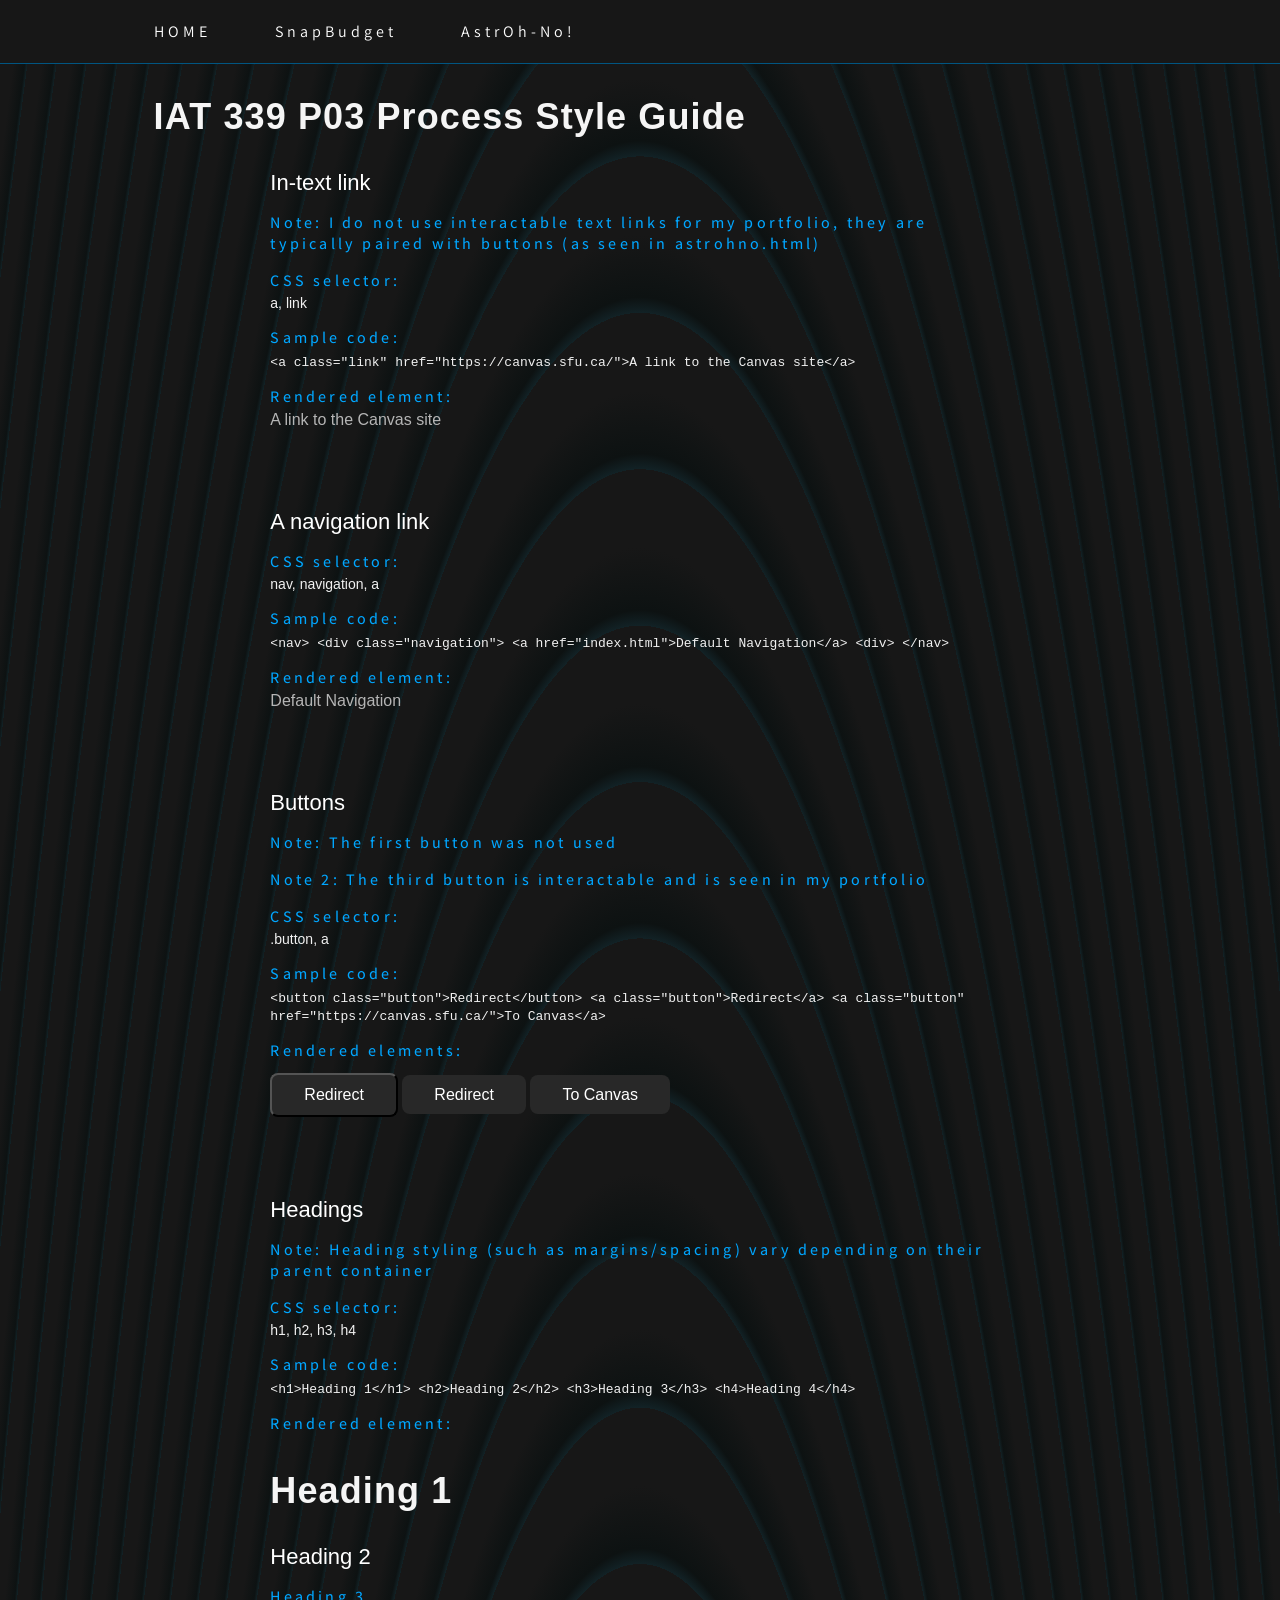
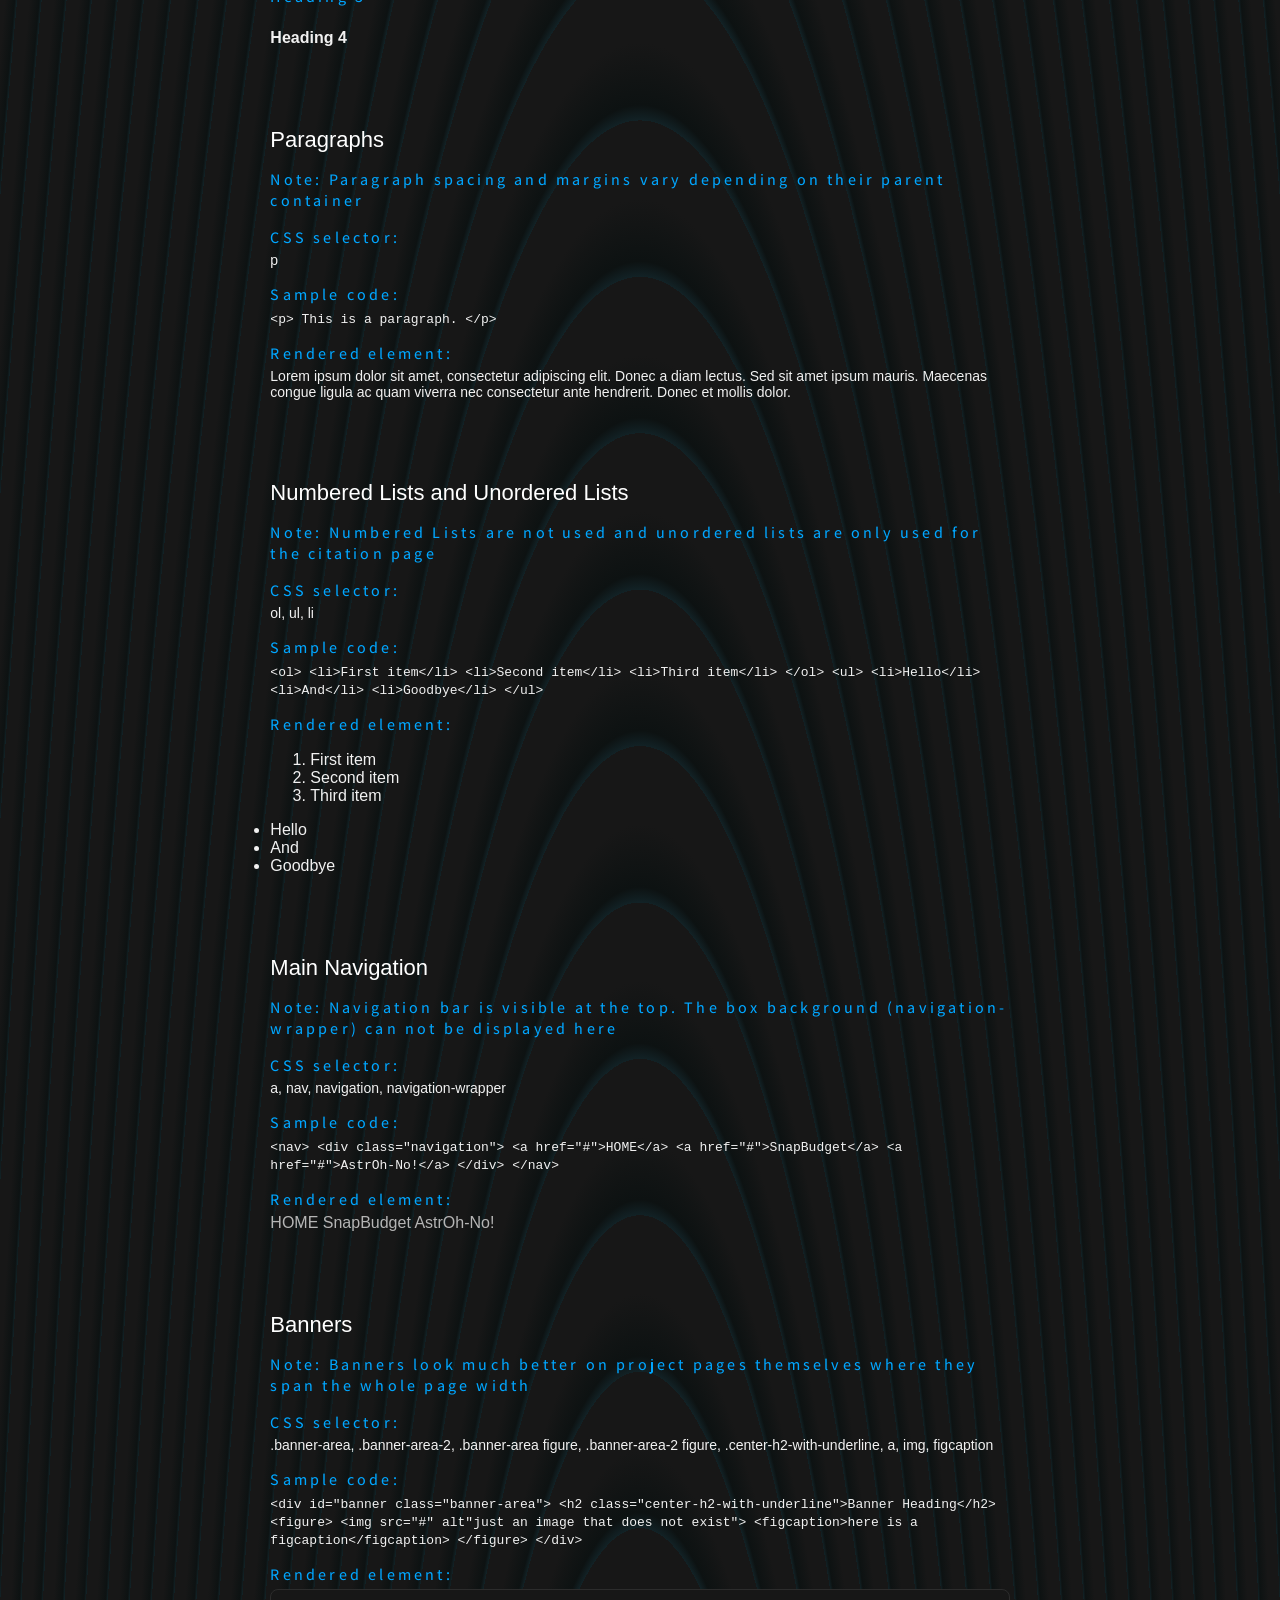
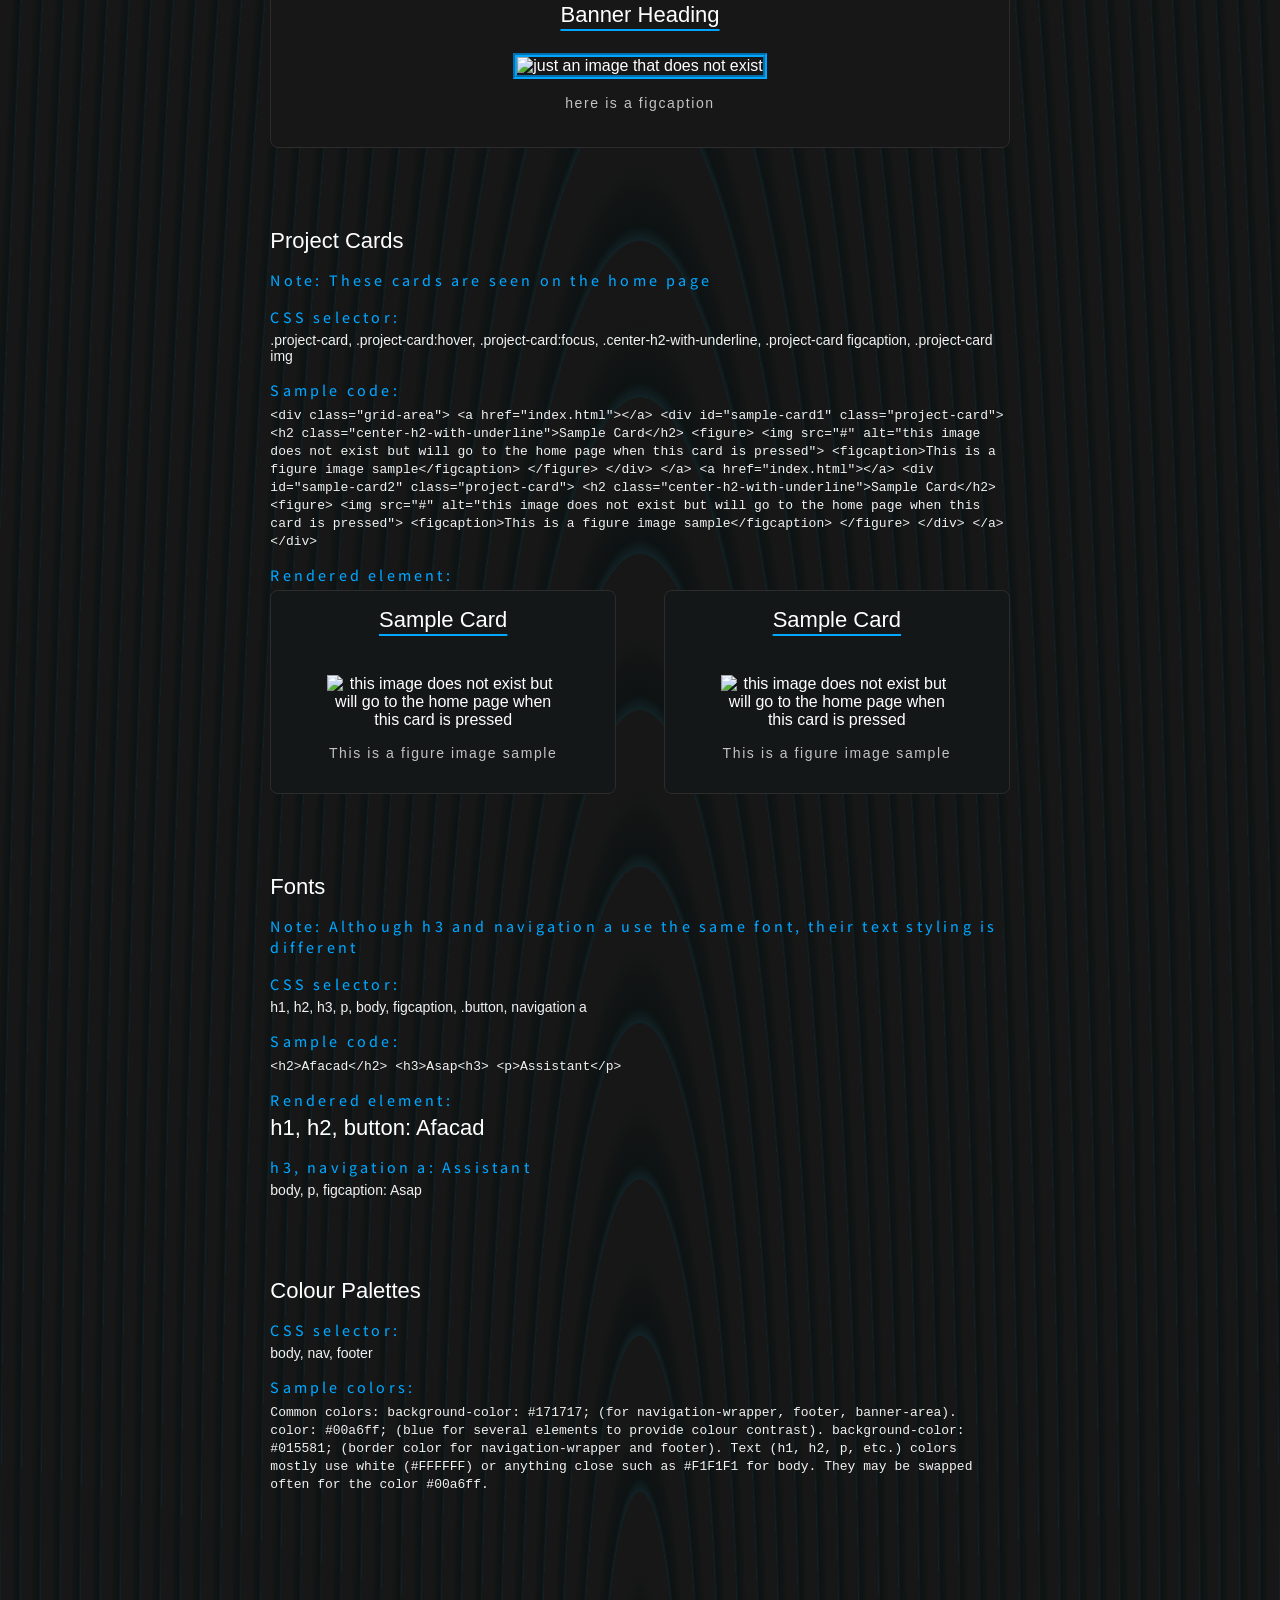
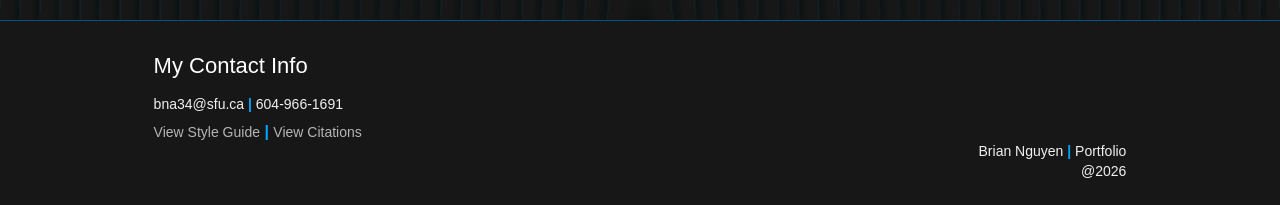
==== style-guide.html @ 50fa1cba "Initial" ====
<!DOCTYPE html>
<html lang="en">

<head>
  <title>IAT 339 P03 Study Guide Elements</title>
  <meta charset="utf-8">
  <link href="css/main.css" rel="stylesheet">
</head>

<body>

  <!-- Header with Navigation Bar -->

  <header>
    <div id="navigation-wrapper">
      <nav id="navigation">
        <a href="index.html">HOME</a>
        <a href="snapbudget.html">SnapBudget</a>
        <a href="astrohno.html">AstrOh-No!</a>
      </nav>
    </div>
  </header>

  <!-- 1. HTML Elements for a Style Guide -->

  <main>

    <!-- INTERACTIVE ELEMENTS SECTION // -->
    <section id="interactive_elements">

      <h1>IAT 339 P03 Process Style Guide</h1>

      <section>
        <h2>In-text link</h2>

        <h3>Note: I do not use interactable text links for my portfolio, they are typically paired with buttons (as seen in astrohno.html)</h3>

        <h3>CSS selector:</h3>
        <p>a, link</p>

        <h3>Sample code:</h3>
        <code>
            &lt;a class="link" href="https://canvas.sfu.ca/"&gt;A link to the Canvas site&lt;/a&gt;
        </code>

        <h3>Rendered element:</h3>
        <a class="link" href="https://canvas.sfu.ca/">A link to the Canvas site</a>
      </section>

      <!-- Default Button styling section -->
      <section>
        <h2>A navigation link</h2>

        <h3>CSS selector:</h3>
        <p>nav, navigation, a</p>

        <h3>Sample code:</h3>
        <code>
            &lt;nav&gt;
              &lt;div class="navigation"&gt;
                &lt;a href="index.html"&gt;Default Navigation&lt;/a&gt;
              &lt;div&gt;
            &lt;/nav&gt;</code>

        <h3>Rendered element:</h3>
        <nav>
          <div class="navigation">
            <a href="index.html">Default Navigation</a>
          </div>
        </nav>
      </section>

      <section>
        <h2>Buttons</h2>

        <h3>Note: The first button was not used</h3>
        <h3>Note 2: The third button is interactable and is seen in my portfolio</h3>

        <h3>CSS selector:</h3>
        <p>.button, a</p>

        <h3>Sample code:</h3>
        <code>
          &lt;button class="button"&gt;Redirect&lt;/button&gt;
          &lt;a class="button"&gt;Redirect&lt;/a&gt;
          &lt;a class="button" href="https://canvas.sfu.ca/"&gt;To Canvas&lt;/a&gt;
        </code>

        <h3>Rendered elements:</h3>
        <button class="button">Redirect</button>
        <a class="button">Redirect</a>
        <a class="button" href="https://canvas.sfu.ca/">To Canvas</a>
      </section>

    </section>
    <!-- // INTERACTIVE ELEMENTS SECTION -->

    <!-- Text styling SECTION // -->
    <section id="text_elements">

      <section>
        <h2>Headings</h2>

        <h3>Note: Heading styling (such as margins/spacing) vary depending on their parent container</h3>

        <h3>CSS selector:</h3>
        <p>h1, h2, h3, h4</p>

        <h3>Sample code:</h3>
        <code>
              &lt;h1&gt;Heading 1&lt;/h1&gt;
              &lt;h2&gt;Heading 2&lt;/h2&gt;
              &lt;h3&gt;Heading 3&lt;/h3&gt;
              &lt;h4&gt;Heading 4&lt;/h4&gt;
            </code>

        <h3>Rendered element:</h3>
        <h1>Heading 1</h1>
        <h2>Heading 2</h2>
        <h3>Heading 3</h3>
        <h4>Heading 4</h4>
      </section>

      <section>
        <h2>Paragraphs</h2>

        <h3>Note: Paragraph spacing and margins vary depending on their parent container</h3>

        <h3>CSS selector:</h3>
        <p>p</p>

        <h3>Sample code:</h3>
        <code>
              &lt;p&gt;
              This is a paragraph.
              &lt;/p&gt;
            </code>

        <h3>Rendered element:</h3>
        <p>Lorem ipsum dolor sit amet, consectetur adipiscing elit. Donec a diam lectus.
          Sed sit amet ipsum mauris. Maecenas congue ligula ac quam viverra nec consectetur
          ante hendrerit. Donec et mollis dolor.</p>
      </section>

      <section>
        <h2>Numbered Lists and Unordered Lists</h2>

        <h3>Note: Numbered Lists are not used and unordered lists are only used for the citation page</h3>

        <h3>CSS selector:</h3>
        <p>ol, ul, li</p>

        <h3>Sample code:</h3>
        <code>
              &lt;ol&gt;
                &lt;li&gt;First item&lt;/li&gt;
                &lt;li&gt;Second item&lt;/li&gt;
                &lt;li&gt;Third item&lt;/li&gt;
              &lt;/ol&gt;

              &lt;ul&gt;
                &lt;li&gt;Hello&lt;/li&gt;
                &lt;li&gt;And&lt;/li&gt;
                &lt;li&gt;Goodbye&lt;/li&gt;
              &lt;/ul&gt;
        </code>

        <h3>Rendered element:</h3>
        <ol>
          <li>First item</li>
          <li>Second item</li>
          <li>Third item</li>
        </ol>

        <ul>
          <li>Hello</li>
          <li>And</li>
          <li>Goodbye</li>
        </ul>
      </section>

    </section>
    <!-- // TEXT ELEMENTS SECTION -->

    <!-- COMBINED ELEMENTS SECTION // -->
    <section id="combined_elements">

      <section>
        <h2>Main Navigation</h2>

        <h3>Note: Navigation bar is visible at the top. The box background (navigation-wrapper) can not be displayed
          here</h3>

        <h3>CSS selector:</h3>
        <p>a, nav, navigation, navigation-wrapper</p>

        <h3>Sample code:</h3>
        <code>
              &lt;nav&gt;
                &lt;div class="navigation"&gt;
                  &lt;a href="#"&gt;HOME&lt;/a&gt;
                  &lt;a href="#"&gt;SnapBudget&lt;/a&gt;
                  &lt;a href="#"&gt;AstrOh-No!&lt;/a&gt;
                &lt;/div&gt;
              &lt;/nav&gt;
            </code>

        <h3>Rendered element:</h3>
        <nav>
          <div class="navigation">
            <a href="index.html">HOME</a>
            <a href="snapbudget.html">SnapBudget</a>
            <a href="astrohno.html">AstrOh-No!</a>
          </div>
        </nav>
      </section>

      <section>
        <h2>Banners</h2>

        <h3>Note: Banners look much better on project pages themselves where they span the whole page width</h3>

        <h3>CSS selector:</h3>
        <p>.banner-area, .banner-area-2, .banner-area figure, .banner-area-2 figure, .center-h2-with-underline, a, img, figcaption</p>

        <h3>Sample code:</h3>
        <code>
              &lt;div id="banner class="banner-area"&gt;
                &lt;h2 class="center-h2-with-underline"&gt;Banner Heading&lt;/h2&gt;
                  &lt;figure&gt;
                    &lt;img src="#" alt"just an image that does not exist"&gt;
                    &lt;figcaption&gt;here is a figcaption&lt;/figcaption&gt;
                  &lt;/figure&gt;
              &lt;/div&gt;
            </code>

        <h3>Rendered element:</h3>
        <div id="banner" class="banner-area">
          <h2 class="center-h2-with-underline">Banner Heading</h2>
          <figure>
            <img src="#" alt="just an image that does not exist">
            <figcaption>here is a figcaption</figcaption>
          </figure>
        </div>
      </section>

      <section>
        <h2>Project Cards</h2>

        <h3>Note: These cards are seen on the home page</h3>

        <h3>CSS selector:</h3>
        <p>.project-card, .project-card:hover, .project-card:focus, .center-h2-with-underline, .project-card figcaption,
          .project-card img</p>

        <h3>Sample code:</h3>
        <code>
          &lt;div class="grid-area"&gt;

            &lt;a href="index.html"&gt;&lt;/a&gt;
                &lt;div id="sample-card1" class="project-card"&gt;
                  &lt;h2 class="center-h2-with-underline"&gt;Sample Card&lt;/h2&gt;
                    &lt;figure&gt;
                      &lt;img src="#" alt="this image does not exist but will go to the home page when this card is pressed"&gt;
                      &lt;figcaption&gt;This is a figure image sample&lt;/figcaption&gt;
                    &lt;/figure&gt;
                &lt;/div&gt;
            &lt;/a&gt;

            &lt;a href="index.html"&gt;&lt;/a&gt;
                &lt;div id="sample-card2" class="project-card"&gt;
                  &lt;h2 class="center-h2-with-underline"&gt;Sample Card&lt;/h2&gt;
                    &lt;figure&gt;
                      &lt;img src="#" alt="this image does not exist but will go to the home page when this card is pressed"&gt;
                      &lt;figcaption&gt;This is a figure image sample&lt;/figcaption&gt;
                    &lt;/figure&gt;
                &lt;/div&gt;
            &lt;/a&gt;

          &lt;/div&gt;
          </code>

        <h3>Rendered element:</h3>
        <div class="grid-area">

          <a href="index.html">
            <div id="sample-card1" class="project-card">
              <h2 class="center-h2-with-underline">Sample Card</h2>
              <figure>
                <img src="#" alt="this image does not exist but will go to the home page when this card is pressed">
                <figcaption>This is a figure image sample</figcaption>
              </figure>
            </div>
          </a>

          <a href="index.html">
            <div id="sample-card2" class="project-card">
              <h2 class="center-h2-with-underline">Sample Card</h2>
              <figure>
                <img src="#" alt="this image does not exist but will go to the home page when this card is pressed">
                <figcaption>This is a figure image sample</figcaption>
              </figure>
            </div>
          </a>

        </div>
      </section>


    </section>
    <!-- // COMBINED ELEMENTS SECTION -->

    <section id="other_elements">

      <section>
        <h2>Fonts</h2>

        <h3>Note: Although h3 and navigation a use the same font, their text styling is different</h3>

        <h3>CSS selector:</h3>
        <p>h1, h2, h3, p, body, figcaption, .button, navigation a</p>

        <h3>Sample code:</h3>
        <code>
            &lt;h2&gt;Afacad&lt;/h2&gt;

            &lt;h3&gt;Asap&lt;h3&gt;

            &lt;p&gt;Assistant&lt;/p&gt;
        </code>

        <h3>Rendered element:</h3>

        <h2>h1, h2, button: Afacad</h2>
        <h3>h3, navigation a: Assistant</h3>
        <p>body, p, figcaption: Asap</p>
      </section>

      <section>
        <h2>Colour Palettes</h2>

        <h3>CSS selector:</h3>
        <p>body, nav, footer</p>

        <h3>Sample colors:</h3>
        <code>
          Common colors:
            background-color: #171717; (for navigation-wrapper, footer, banner-area).
            color: #00a6ff; (blue for several elements to provide colour contrast).
            background-color: #015581; (border color for navigation-wrapper and footer).

          Text (h1, h2, p, etc.) colors mostly use white (#FFFFFF) or anything close such as #F1F1F1 for body.
          They may be swapped often for the color #00a6ff.
        </code>

      </section>
    </section>

  </main>

  <footer>

    <div id="footer-content" class="footer-content">
      <h2> My Contact Info </h2>
      <p> bna34@sfu.ca <em>|</em> 604-966-1691 </p>

      <a href="style-guide.html">
        <p class="link">View Style Guide</p>
      </a>

      <em>|</em>

      <a href="citations.html">
        <p class="link">View Citations</p>
      </a>
    </div>

    <div id="footer-right-side" class="footer-content-right">
      <p>Brian Nguyen <em>|</em> Portfolio</p>
      <p>@2026</p>
    </div>

  </footer>

</body>

</html>
---- css/main.css ----
/* Note: Responsiveness and large adaptations for smaller device sizes start adjusting at tablet sizes 
(max-width: 768px), and page view should still be readable at even smaller sizes */

* {
    box-sizing: border-box;
}

/* Fonts */
@font-face {
    font-family: "Afacad";
    src: url('./Fonts/Afacad-VariableFont_wght.ttf');
}

@font-face {
    font-family: "Asap";
    src: url('./Fonts/Asap-VariableFont_wdth,wght.ttf');
}

@font-face {
    font-family: "Assistant";
    src: url('./fonts/Assistant-VariableFont_wght.ttf');
}

body {
    /* background: #0e0d0d; */
    /* https://developer.mozilla.org/en-US/docs/Web/CSS/Reference/Values/gradient/repeating-radial-gradient */
    background: repeating-radial-gradient(farthest-corner at 50% 100%,
            #122226,
            #0d1212 2px,
            #171717 10px,
            #171717 20px);

    margin: 0;
    padding: 0;
    color: #F1F1F1;
    font-family: 'Asap', sans-serif;
}

section {
    margin-left: 12%;
    margin-right: 12%;
    margin-bottom: 5rem;
}

/* Move content down for space between nav bar */
#project-content {
    margin-top: 6.5rem;
}

footer {
    background-color: #171717;
    border-top: 1px solid #015581;
    margin-top: 8rem;
    padding-top: 2rem;
    padding-bottom: 1.5rem;
}

.footer-content {
    margin-left: 12%;
    margin-right: 12%;
}

.footer-content a {
    display: inline-block;
    margin-top: 0.25rem;
}

/* For the list of items in the project introduction for each project page */
.grid-area {
    display: grid;
    grid-template-columns: 1fr 1fr;
    gap: 3rem;
}

/* Screen responsiveness */
@media (max-width: 768px) {
    body {
        background: repeating-radial-gradient(farthest-corner at 50% 100%,
                #122226,
                #0d1212 1px,
                #171717 1px,
                #171717 5px);
    }

    .footer-content {
        margin-left: 5%;
        margin-right: 5%;
    }

    .grid-area {
        grid-template-columns: 1fr;
        gap: 1.5rem;
    }
}

/* Default Elements */

h1 {
    font-family: 'Afacad', sans-serif;
    position: relative;
    font-size: 36px;
    font-weight: 600;

    letter-spacing: 0.07rem;

    color: #F5F5F5;
    margin-bottom: 2rem;
    width: fit-content;
}

h2 {
    font-family: 'Afacad', sans-serif;
    color: #ffffff;
    font-size: 22px;
    font-weight: 500;
    margin-top: 0;
    margin-bottom: 1rem;
}

/* Custom header */
.center-h2-with-underline {
    position: relative;
    align-items: center;
    text-align: center;
    text-decoration: underline #00a6ff 2px;
    text-underline-offset: 0.45rem;
    padding-bottom: 0.6rem;
}

h3 {
    font-family: 'Assistant', sans-serif;
    color: #00a6ff;
    font-size: 16px;
    font-weight: 500;
    letter-spacing: 0.2rem;

    margin-bottom: 0.25rem;
}

ul {
    margin-top: 0;
    margin-bottom: 0;
    padding: 0;
}

p {
    font-family: 'Asap', sans-serif;
    font-size: 14px;
    font-weight: 400;
    margin-top: 0;
    margin-bottom: 0;
}

/* Bold */
strong {
    color: #ffffff;
    font-weight: 850;
}

img {
    width: 100%;
}

figcaption {
    font-family: 'Asap', sans-serif;
    color: #c3c3c3;
    font-size: 14px;
    font-weight: 300;
    letter-spacing: 0.1rem;
}

a {
    text-decoration: none;
    color: #b5b5b5;

    transition: color 0.3s;
}

/* interactable text (such as links), they typically do not have underlines or stylings due to what I already have */
a:hover,
a:focus {
    color: white;
}

/* For line separator "|" in footer */
em {
    color: #00a6ff;
    font-weight: 550;
    font-style: normal;
}

.button {
    background-color: #282828;
    border-radius: 0.5rem;
    padding: 0.7rem 2rem;
    margin-top: 0.5rem;

    font-family: 'Afacad', sans-serif;
    font-size: 16px;
    color: white;
    text-align: center;
    text-decoration: none;

    transition: background-color 0.3s;
}

.button:hover,
.button:focus {
    background-color: #00a6ff;
    cursor: pointer;
}

/* Some Default Element Responsiveness */

@media (max-width: 768px) {
    h1 {
        font-size: 20px;
        margin-bottom: 1.5rem;
    }

    h2 {
        font-size: 16px;
        margin-top: 0.5rem;
        margin-bottom: 0.5rem;
    }

    h3 {
        font-size: 12px;
        letter-spacing: 0.1rem;
    }

    p {
        font-size: 11px;
    }

    figcaption {
        font-size: 11px;
        letter-spacing: 0.07rem;
    }

    .button {
        font-size: 12px;
        padding: 0.5rem 1.5rem;
    }
}

/* Navigation Bar */

/* Background Box Styling */
#navigation-wrapper {
    position: fixed;
    top: 0;
    width: 100%;
    border-bottom: 1px solid #015581;
    background-color: #171717;
    padding-top: 0.8rem;
    padding-bottom: 0.8rem;

    z-index: 1;
}

#navigation {
    display: flex;
    flex-wrap: wrap;

    margin-left: 12%;
    margin-top: 0.5rem;
    margin-bottom: 0.5rem;
    column-gap: 4rem; 
    row-gap: 1.5rem; /* for even smaller screen widths */
}

#navigation a {
    font-size: 16px;
    font-family: 'Assistant', sans-serif;
    letter-spacing: 0.25rem;
    text-decoration: none;
    color: white;
    white-space: nowrap;

    transition: color 0.3s;
}

/* Navigation item/element changes when on their specific "active" page */
#navigation a.active {
    color: #00a6ff;
    font-weight: 700;
    text-decoration: underline #00a6ff 2px;
    text-underline-offset: 0.45rem;
}

#navigation a:hover,
#navigation a:focus {
    color: #00a6ff;
    cursor: pointer;
}

@media (max-width: 768px) {
    #navigation a {
        font-size: 12px;
    }
}

/* Footer Extra */

.footer {
    position: relative;
}

.footer-content h2 {
    position: relative;
    margin-bottom: 1rem;
    padding-bottom: 0.1rem;
}

.footer-content p {
    margin-top: 0.5rem;
}

/* For text stuff at the bottom right of the footer */
.footer-content-right {
    text-align: right;
    margin-right: 12%;
    line-height: 1.25rem;
}

@media (max-width: 768px) {
    #footer-content h2 {
        margin-bottom: 0.8rem;
    }
}

/* Main Page */

.biography {
    grid-template-columns: 1fr;
    align-items: center;
}

#selfie {
    width: 50%;
    margin: auto;
}

#selfie img {
    border: groove 4px #00a6ff;
}

/* spacing between paragraphs/sentences (for biography) */
.paragraph-spacing {
    display: flex;
    flex-direction: column;
    gap: 1rem;

    letter-spacing: 0.1rem;
    line-height: 1rem;
}

.project-card {
    display: flex;
    flex-direction: column;
    text-align: center;
    padding: 1rem;
    background-color: #141717;

    border-radius: 0.5rem;
    border: solid;
    border-width: 1px;
    border-color: #2c2c2c;
    height: 100%;

    transition: box-shadow 0.3s, transform 0.5s;
}

/* Adds a border effect */
.project-card:hover,
.project-card:focus {
    box-shadow: 0 0 0 1px #00a6ff;
    transform: scale(1.03);
}

.project-card figcaption {
    margin-top: 1rem;
    text-align: center;
}

/* Ensure alt text of images is visible (for accessibility)*/
.project-card img {
    color: #ffffff;
}

/* Keeps the main selfie image bigger to a certain extent */
@media (max-width: 1200px) {
    #selfie {
        width: 70%;
    }
}

@media (max-width: 768px) {
    .project-card {
        border-radius: 0.25rem;
    }

    .project-card figcaption {
        margin-top: 0.75rem;
    }
}

/* For Project Pages */

#project-landing {
    margin-left: 12%;
    margin-right: 12%;
    margin-bottom: 2rem;
}

#project-landing img {
    border: groove 8px #00a6ff;
}

/* p text for project pages (spacing) */
#project-intro p,
#project-overview p,
#project-conclusion p {
    letter-spacing: 0.1rem;
    line-height: 1.4rem;
}

/* Project Introduction Section */
.project-intro-element {
    margin-top: 2rem;
}

.project-intro-element-list {
    grid-template-columns: repeat(2, 1fr);
    gap: 0.5rem;
}

#showcase img {
    border: groove 4px #00a6ff;
}

#game-redirect p {
    margin-bottom: 1.5rem;
    color: #00a6ff;
    font-weight: 450;
    letter-spacing: 0.1rem;
}

/* banner-area for SnapBudget, banner-area-2 for astrohno */
/* The banners are slightly different on each site */
.banner-area,
.banner-area-2 {
    display: flex;
    flex-direction: column;
    align-items: center;

    padding-left: 0;
    padding-right: 0;
    padding-top: 0.75rem;
    padding-bottom: 1.25rem;

    background-color: #171717;
    border-radius: 0.5rem;
    border: solid;
    border-width: 1px;
    color: #2c2c2c;

    max-width: 100%;
}

/* For spacing between center-h2-with-underline and img in the banner-area */
.banner-area h2,
.banner-area-2 h2 {
    margin-bottom: 0;
}

.banner-area p {
    text-align: center;
}

.banner-area img {
    max-width: 30rem;
}

/* For banner area for AstrOh-No! page because the image is different sized, banner-area-2 exists */
/* Better visibility when this image is larger */
.banner-area-2 img {
    max-width: 40rem;
}

.banner-area-2 p {
    text-align: center;
    /* For alt text to be more readable when image is missing */
    color: #00a6ff;
    line-height: 2rem;
}

.banner-area figure,
.banner-area-2 figure {
    /* For alt text to be more readable when image is missing */
    color: white;
    display: flex;
    flex-direction: column;
    align-items: center;
    margin-bottom: 1rem;
}

.banner-area img,
.banner-area-2 img {
    border: groove 4px #00a6ff;
}

.banner-area figcaption,
.banner-area-2 figcaption {
    text-align: center;
    margin-top: 1rem;
    margin-bottom: 0rem;
}

@media (max-width: 768px) {
    #project-landing {
        margin-bottom: 0rem;
    }

    #project-landing img {
        border: groove 4px #00a6ff;
    }

    #project-intro p,
    #project-overview p,
    #project-conclusion p {
        line-height: 1.2rem;
    }

    #game-redirect p {
        margin-bottom: 0.85rem;
    }

    .banner-area {
        padding-top: 0.75rem;
        padding-bottom: 1rem;
    }

    .banner-area-2 {
        padding-top: 0.75rem;
        padding-bottom: 0.85rem;
    }

    .banner-area img {
        max-width: 70%;
    }

    .banner-area-2 img {
        max-width: 75%;
    }

    .banner-area h2,
    .banner-area-2 h2 {
        margin-top: 0;
    }

    .banner-area figure {
        margin-bottom: 0;
    }

    /* separate spacing because astrohno page's banner-area has more elements (p and button) */
    .banner-area-2 figure {
        margin-bottom: 0.4rem;
    }

    .banner-area figcaption,
    .banner-area-2 figcaption {
        margin-top: 0.75rem;
    }

    /* keeps button closer to descriptor text */
    .banner-area-2 .button {
        margin-top: 0.2rem;
    }
}

/* Citations Page */

#citation-list {
    margin-top: 6rem;
    margin-left: 12%;
    margin-right: 12%;
    line-height: 2rem;
}

#citation-list a {
    text-decoration: underline;
    color: #00a6ff
}

#citation-list a:hover,
#citation-list a:focus {
    color: #ffffff
}

#citation-list h2 {
    margin-top: 1rem;
}

/* For style guide (spacing to show h1 at the top of the page) */

#interactive_elements {
    margin-top: 6rem;
}
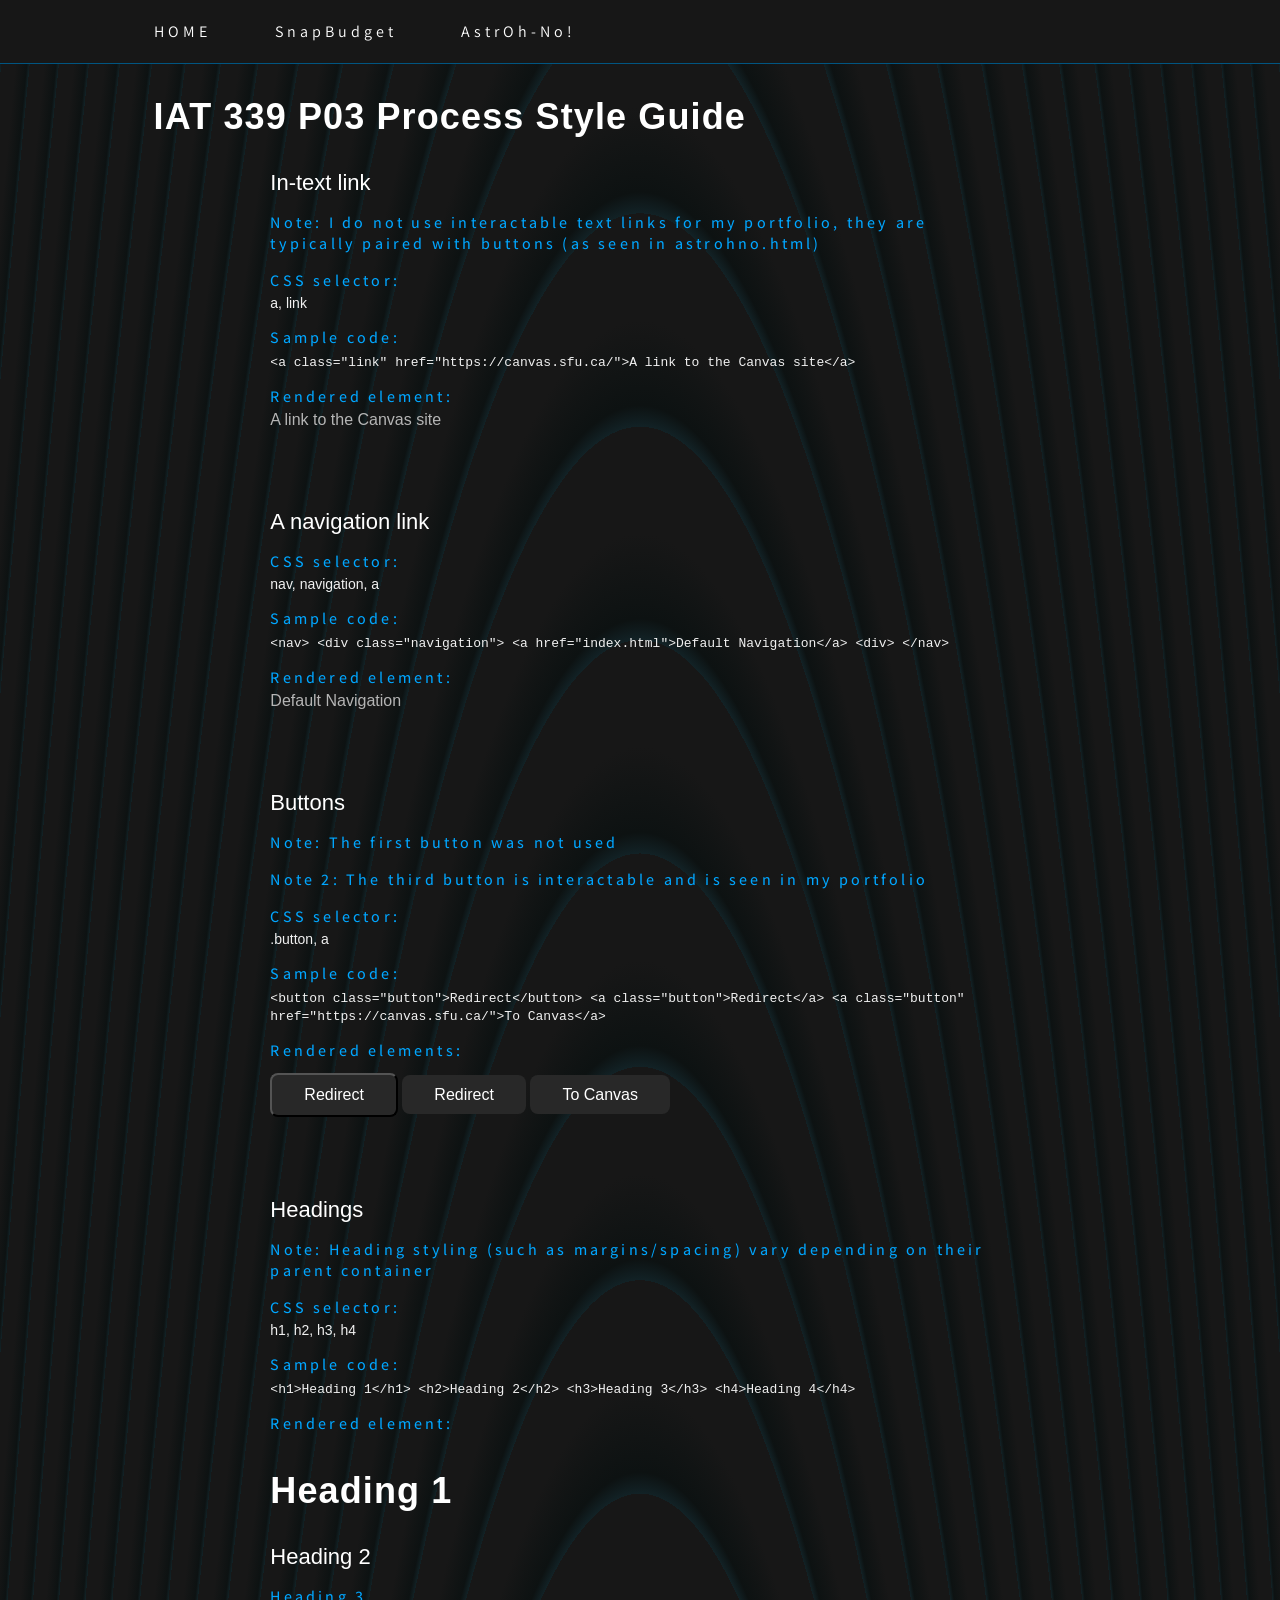
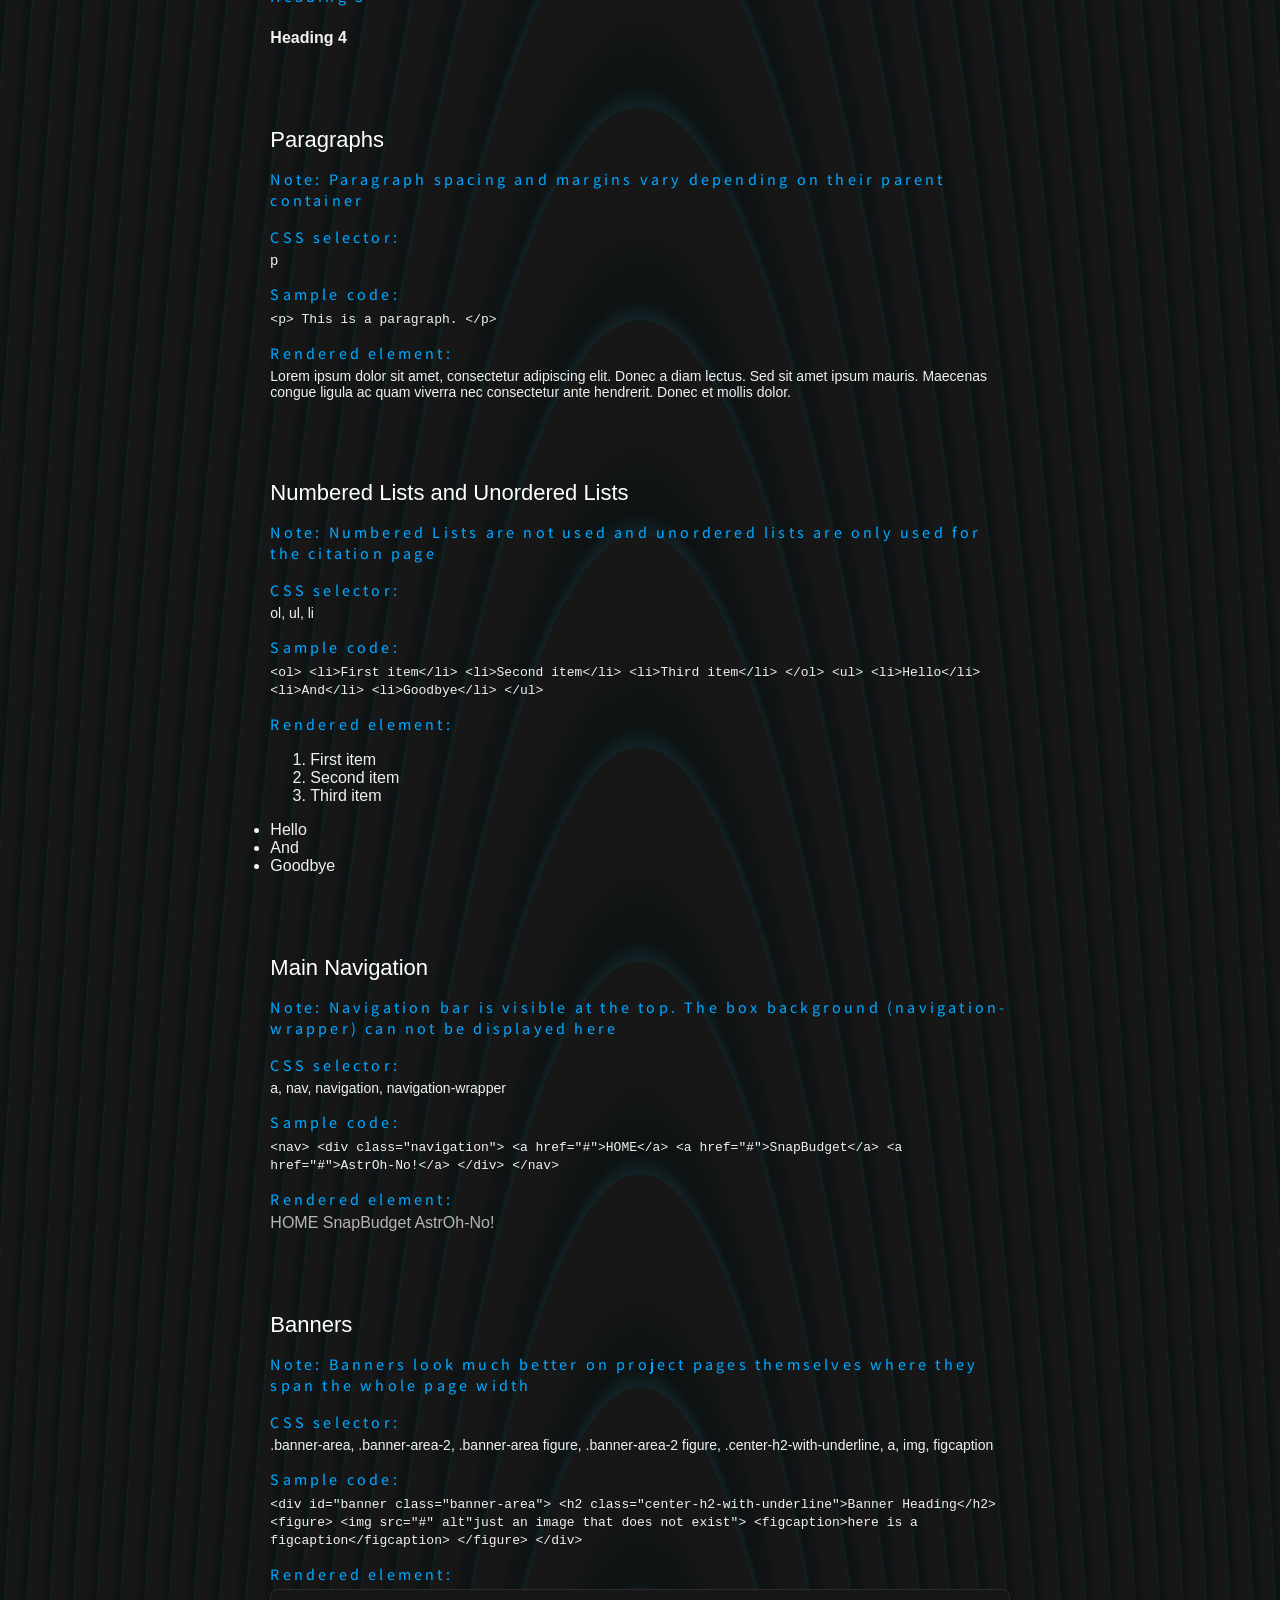
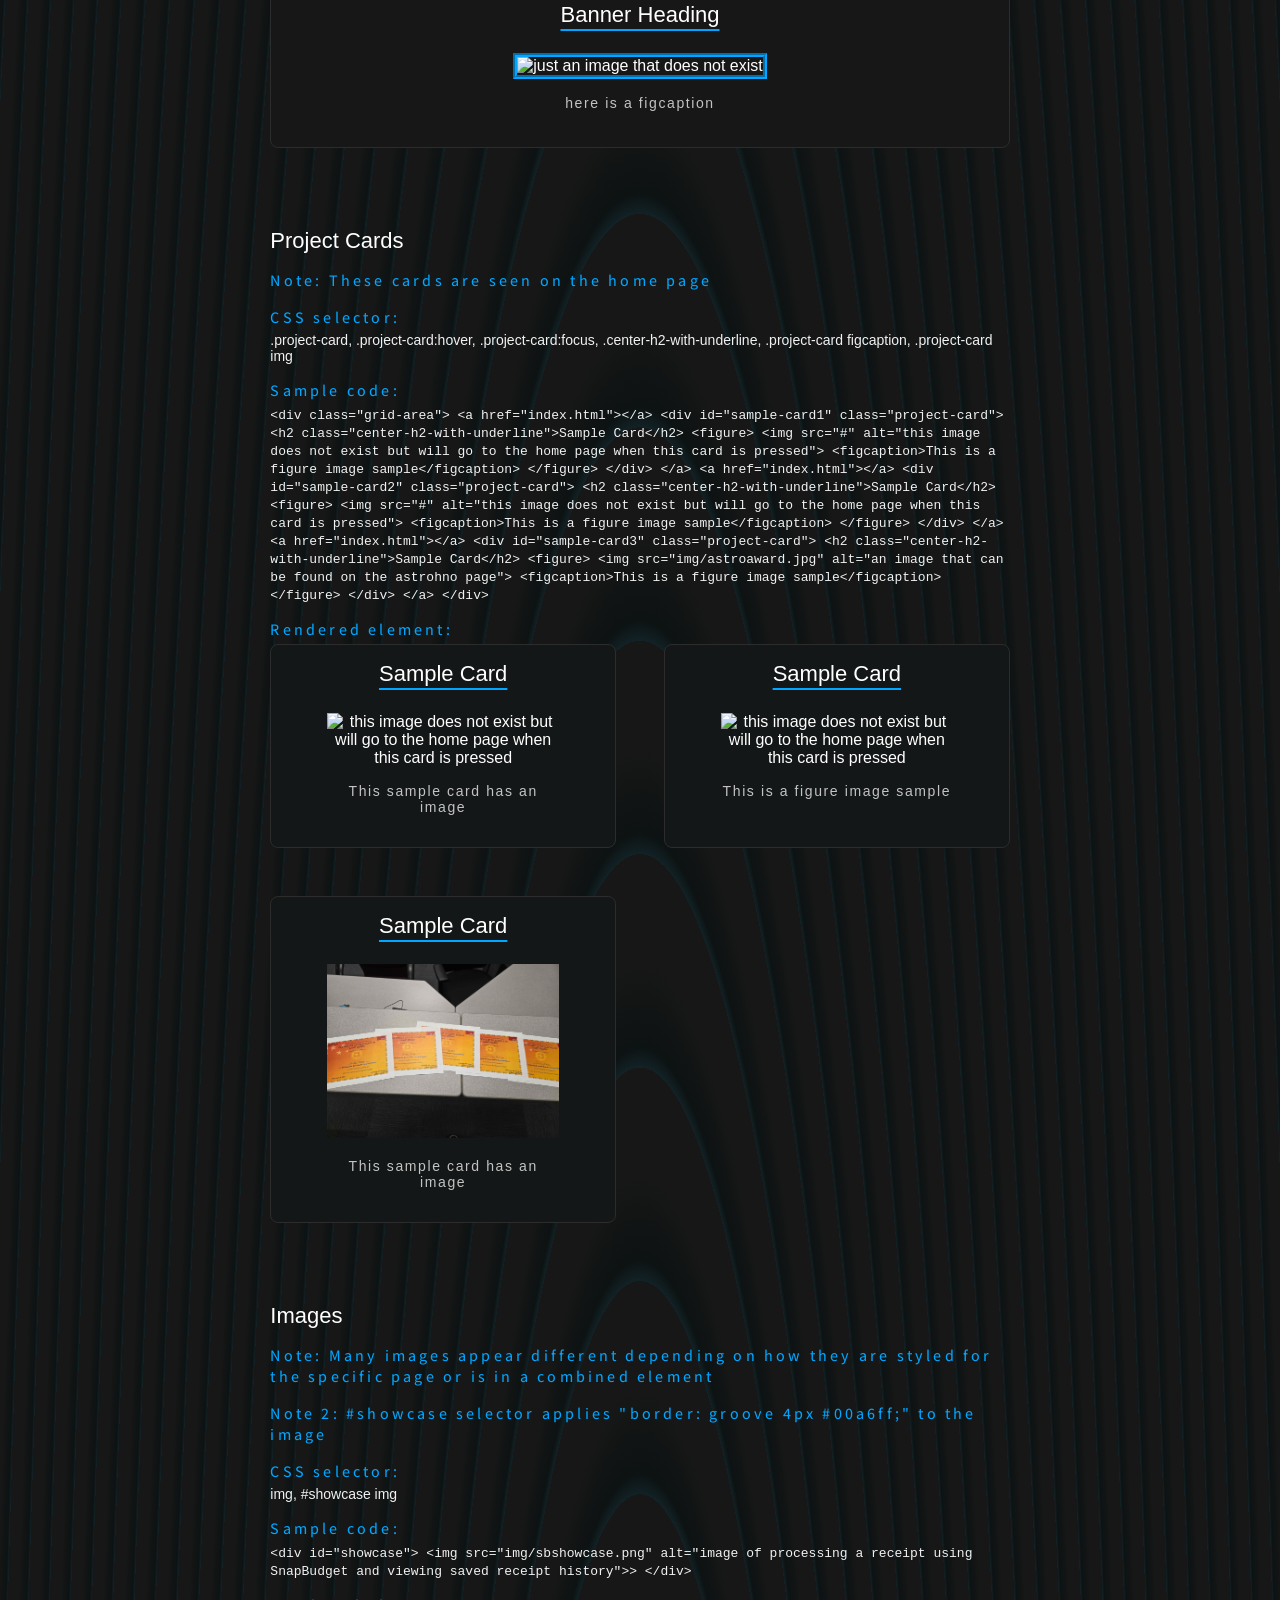
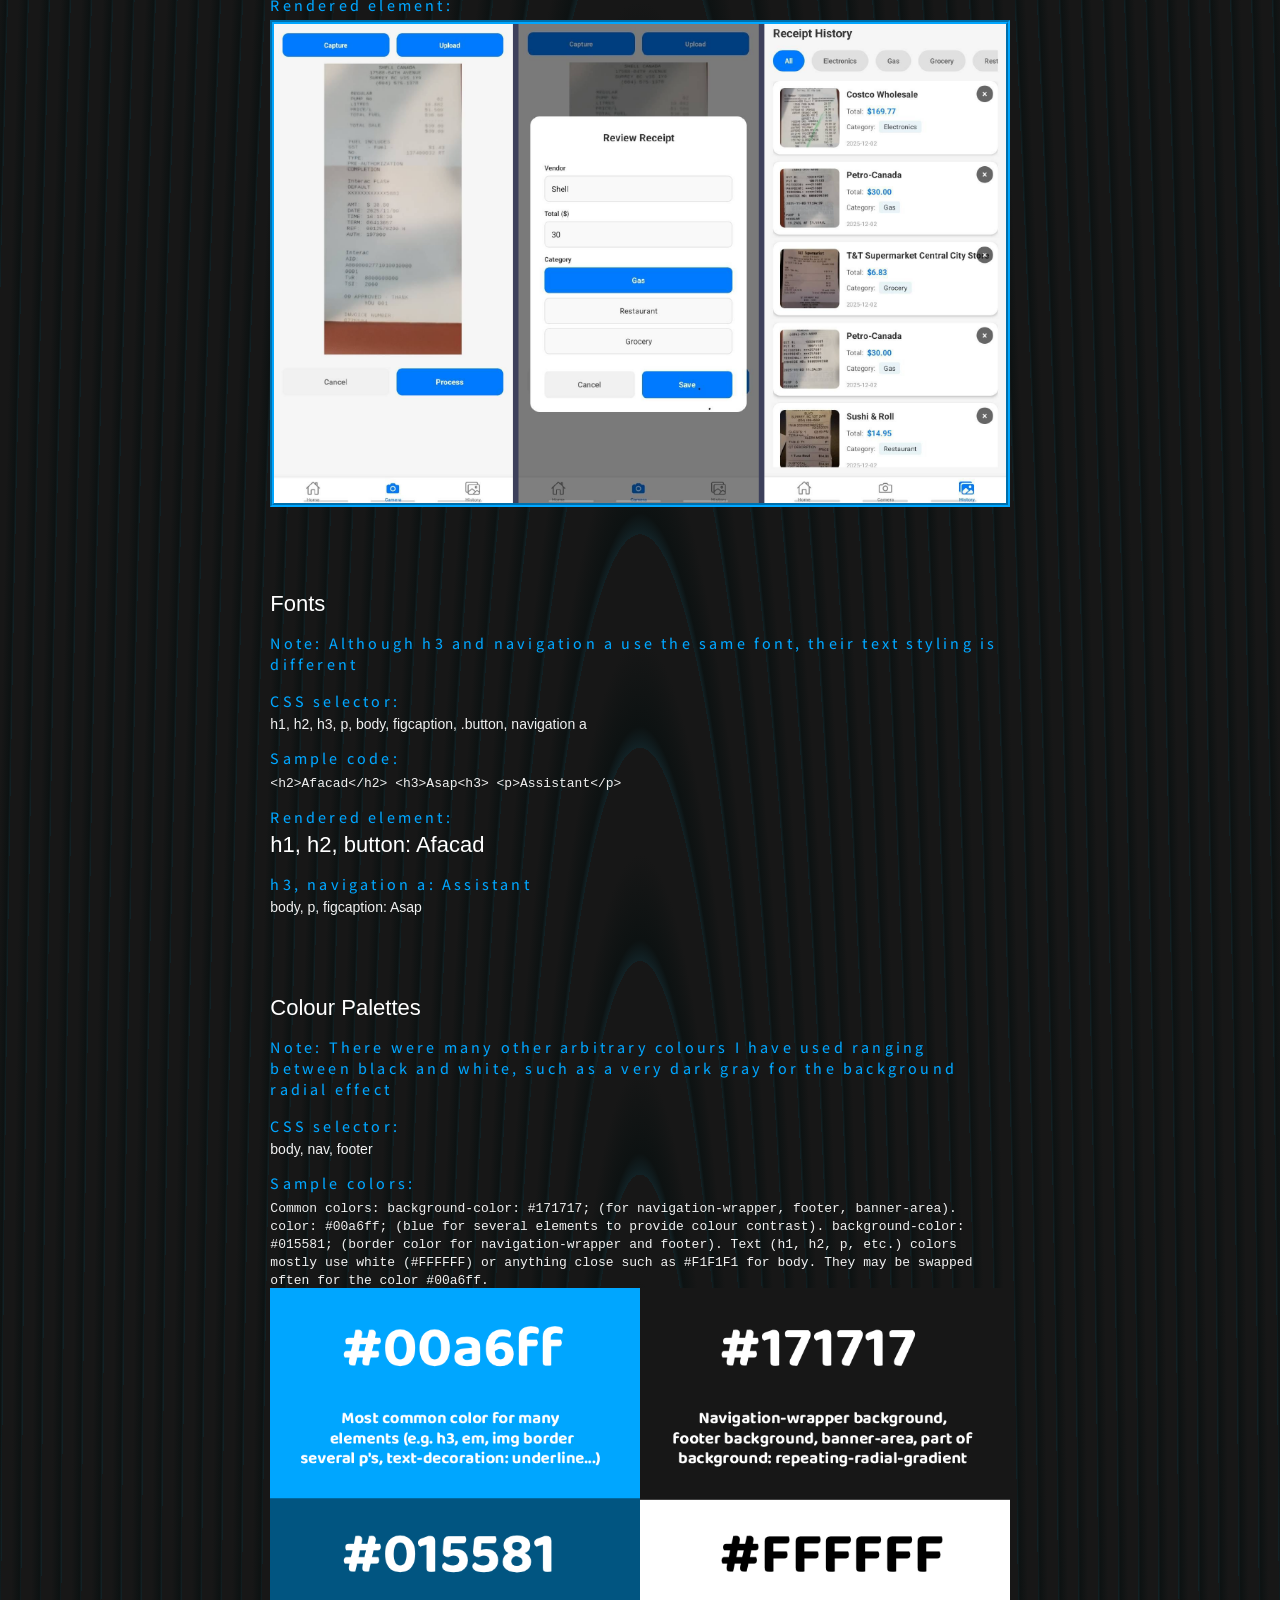
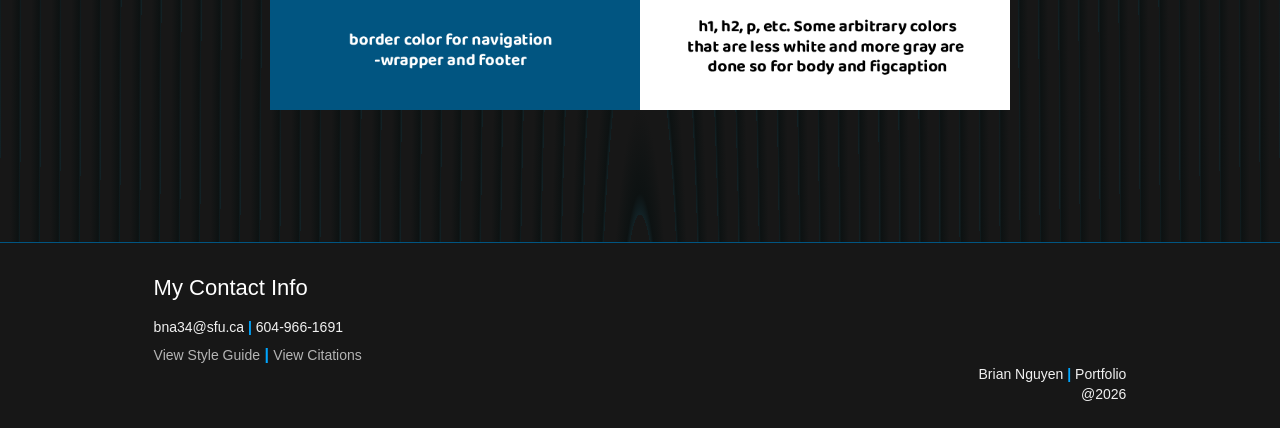
==== commit b8921b07: "Small fixes/changes" ====
--- a/style-guide.html
+++ b/style-guide.html
@@ -277,6 +277,16 @@
                 &lt;/div&gt;
             &lt;/a&gt;
 
+            &lt;a href="index.html"&gt;&lt;/a&gt;
+                &lt;div id="sample-card3" class="project-card"&gt;
+                  &lt;h2 class="center-h2-with-underline"&gt;Sample Card&lt;/h2&gt;
+                    &lt;figure&gt;
+                      &lt;img src="img/astroaward.jpg" alt="an image that can be found on the astrohno page"&gt;
+                      &lt;figcaption&gt;This is a figure image sample&lt;/figcaption&gt;
+                    &lt;/figure&gt;
+                &lt;/div&gt;
+            &lt;/a&gt;
+
           &lt;/div&gt;
           </code>
 
@@ -288,7 +298,7 @@
               <h2 class="center-h2-with-underline">Sample Card</h2>
               <figure>
                 <img src="#" alt="this image does not exist but will go to the home page when this card is pressed">
-                <figcaption>This is a figure image sample</figcaption>
+                <figcaption>This sample card has an image</figcaption>
               </figure>
             </div>
           </a>
@@ -303,6 +313,16 @@
             </div>
           </a>
 
+          <a href="astrohno.html">
+            <div id="sample-card3" class="project-card">
+              <h2 class="center-h2-with-underline">Sample Card</h2>
+              <figure>
+                <img src="img/astroaward.jpg" alt="an image that can be found on the astrohno page">
+                <figcaption>This sample card has an image</figcaption>
+              </figure>
+            </div>
+          </a>
+
         </div>
       </section>
 
@@ -311,6 +331,33 @@
     <!-- // COMBINED ELEMENTS SECTION -->
 
     <section id="other_elements">
+
+      <section>
+        <h2>Images</h2>
+
+        <h3>Note: Many images appear different depending on how they are styled for the specific page or is in a combined element</h3>
+        <h3>Note 2: #showcase selector applies "border: groove 4px #00a6ff;" to the image </h3>
+
+        <h3>CSS selector:</h3>
+        <p>img, #showcase img</p>
+
+        <h3>Sample code:</h3>
+        <code>
+            &lt;div id="showcase"&gt;
+              &lt;img src="img/sbshowcase.png"
+                  alt="image of processing a receipt using SnapBudget and viewing saved receipt history">&gt;
+            &lt;/div&gt;
+        </code>
+
+        <h3>Rendered element:</h3>
+
+        <div id="showcase">
+          <img src="img/sbshowcase.png"
+              alt="image of processing a receipt using SnapBudget and viewing saved receipt history">
+        </div>
+
+      </section>
+
 
       <section>
         <h2>Fonts</h2>
@@ -338,6 +385,8 @@
 
       <section>
         <h2>Colour Palettes</h2>
+
+        <h3>Note: There were many other arbitrary colours I have used ranging between black and white, such as a very dark gray for the background radial effect</h3>
 
         <h3>CSS selector:</h3>
         <p>body, nav, footer</p>
@@ -352,6 +401,8 @@
           Text (h1, h2, p, etc.) colors mostly use white (#FFFFFF) or anything close such as #F1F1F1 for body.
           They may be swapped often for the color #00a6ff.
         </code>
+          <img src="img/colorpalette.png"
+              alt="image of my portfolio's color palette">
 
       </section>
     </section>
--- a/css/main.css
+++ b/css/main.css
@@ -103,7 +103,7 @@
 
     letter-spacing: 0.07rem;
 
-    color: #F5F5F5;
+    color: #ffffff;
     margin-bottom: 2rem;
     width: fit-content;
 }
@@ -117,10 +117,12 @@
     margin-bottom: 1rem;
 }
 
-/* Custom header */
+/* Custom h2 header styling */
 .center-h2-with-underline {
     position: relative;
     align-items: center;
+    margin-bottom: 0;
+
     text-align: center;
     text-decoration: underline #00a6ff 2px;
     text-underline-offset: 0.45rem;
@@ -398,6 +400,7 @@
 
 @media (max-width: 768px) {
     .project-card {
+        margin-top: 0.25rem;
         border-radius: 0.25rem;
     }
 
@@ -459,6 +462,7 @@
     padding-right: 0;
     padding-top: 0.75rem;
     padding-bottom: 1.25rem;
+    margin-bottom: 3rem;
 
     background-color: #171717;
     border-radius: 0.5rem;
@@ -467,12 +471,6 @@
     color: #2c2c2c;
 
     max-width: 100%;
-}
-
-/* For spacing between center-h2-with-underline and img in the banner-area */
-.banner-area h2,
-.banner-area-2 h2 {
-    margin-bottom: 0;
 }
 
 .banner-area p {
@@ -515,12 +513,12 @@
 .banner-area-2 figcaption {
     text-align: center;
     margin-top: 1rem;
-    margin-bottom: 0rem;
+    margin-bottom: 0;
 }
 
 @media (max-width: 768px) {
     #project-landing {
-        margin-bottom: 0rem;
+        margin-bottom: 0;
     }
 
     #project-landing img {
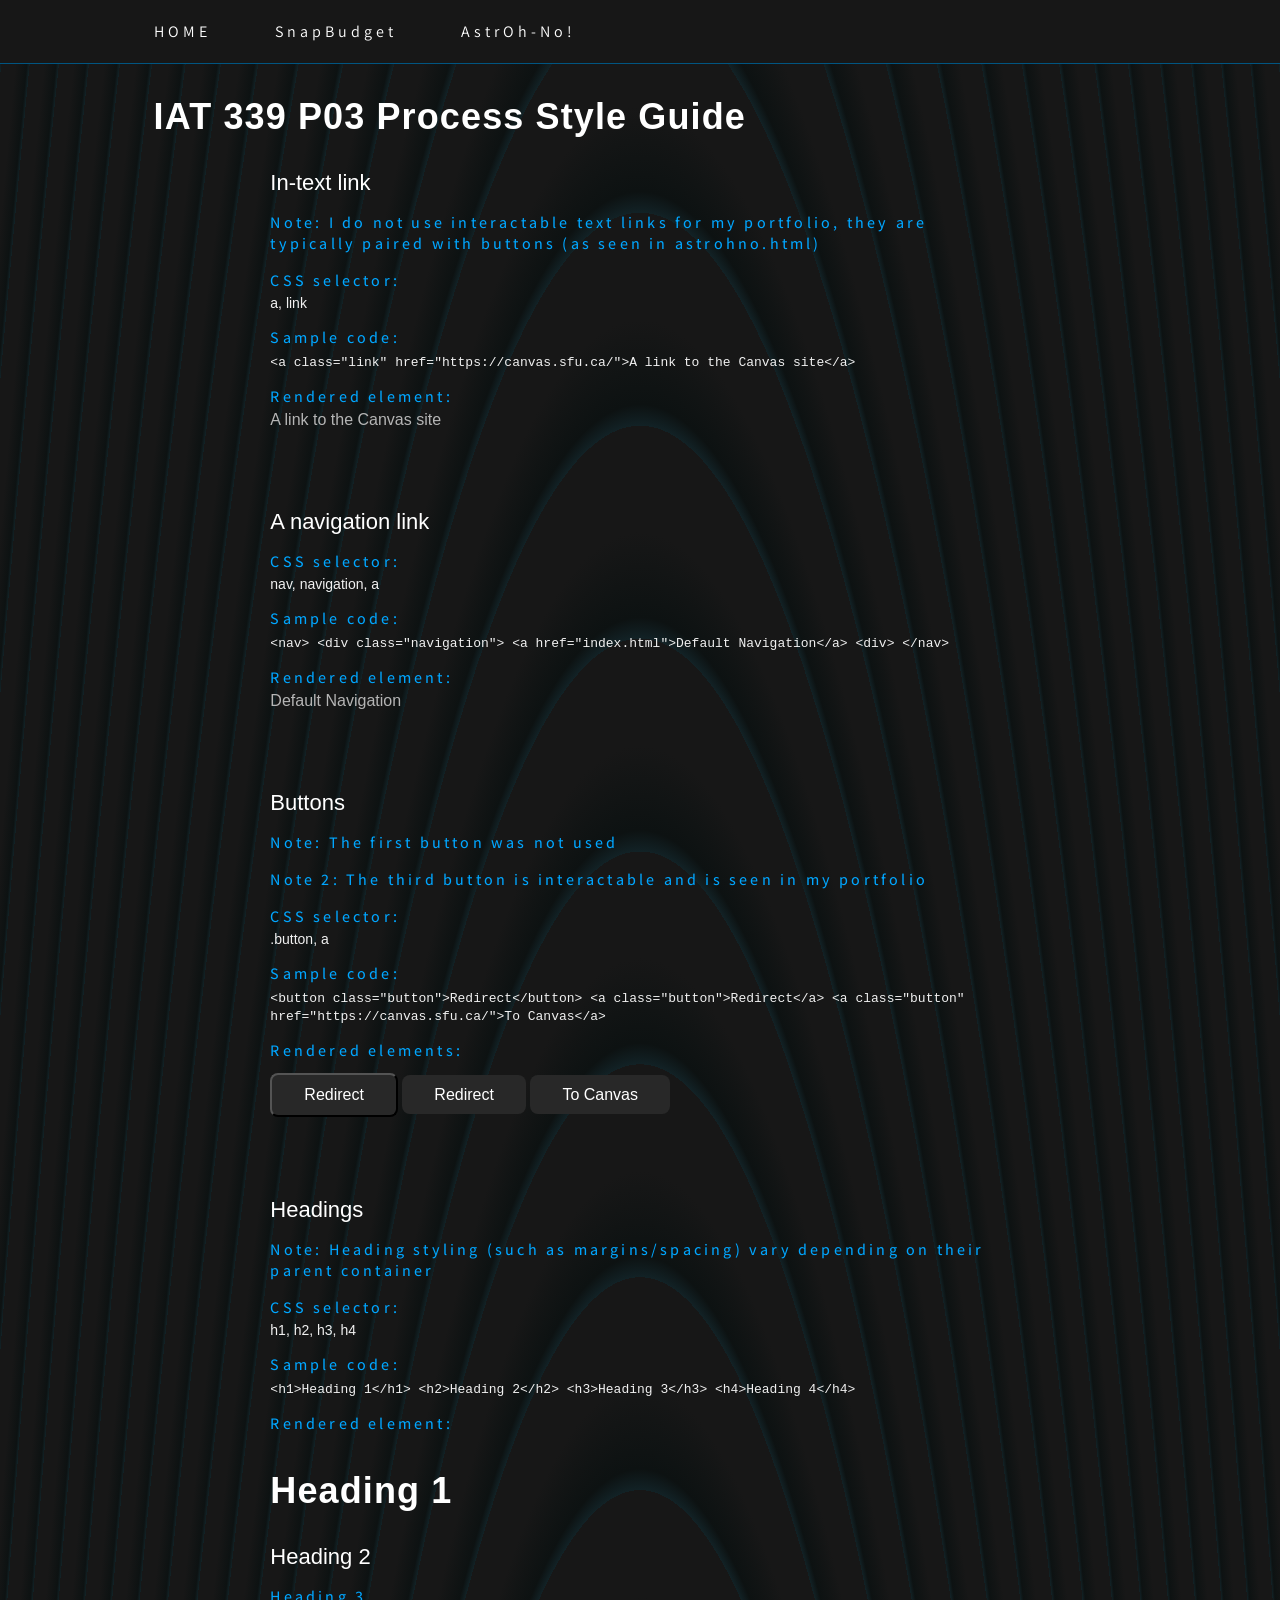
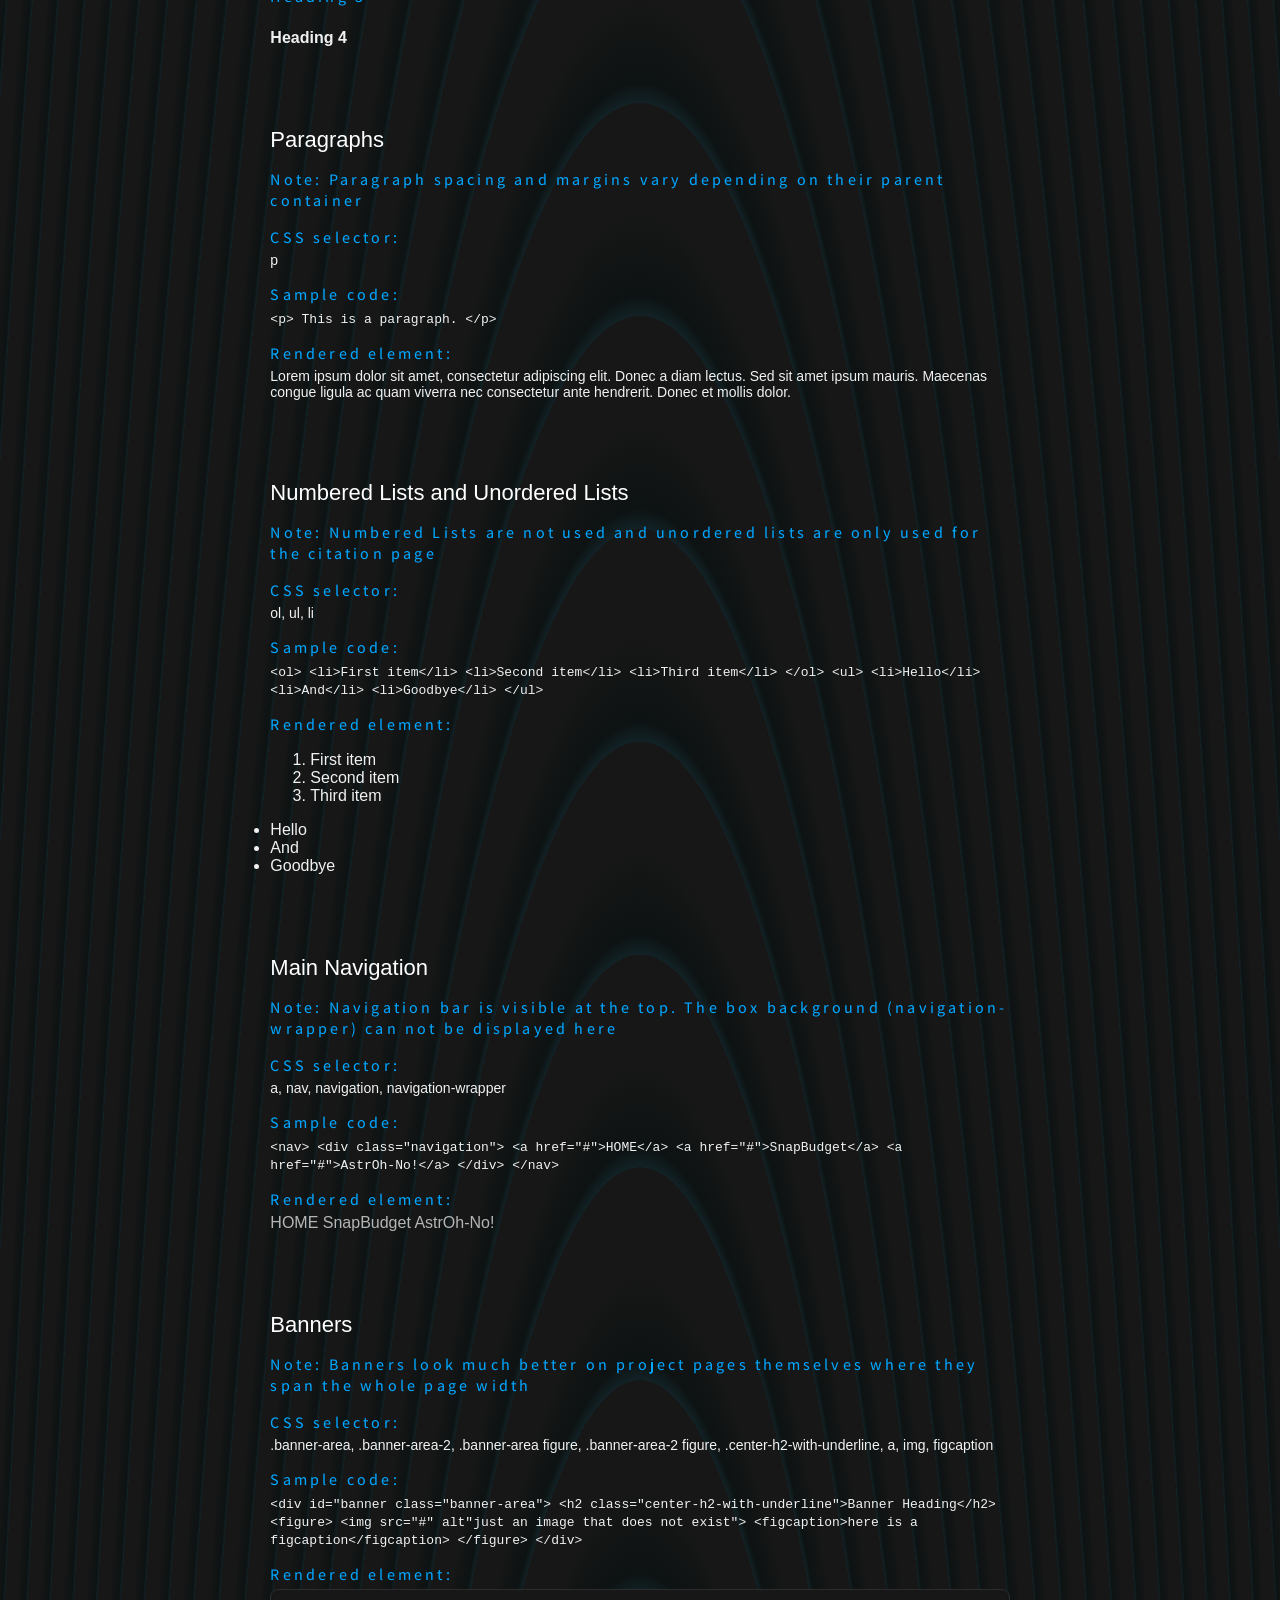
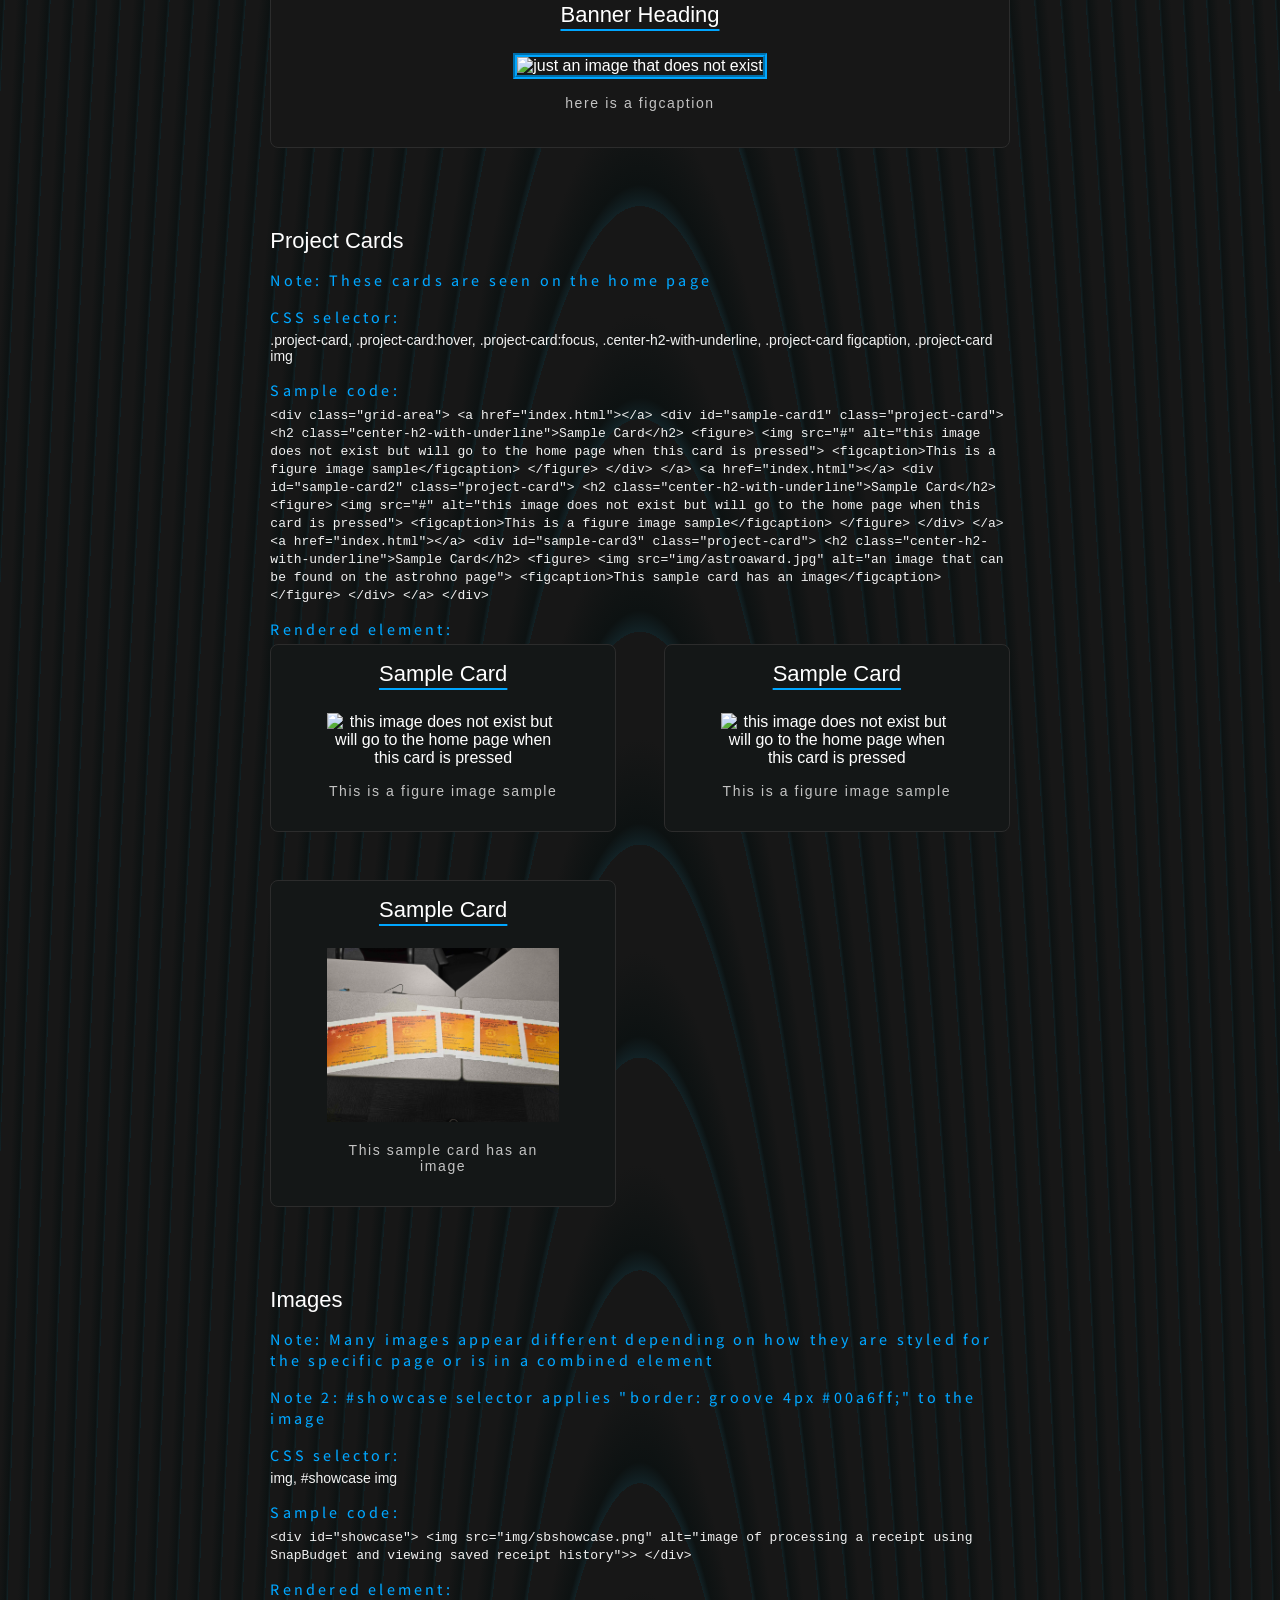
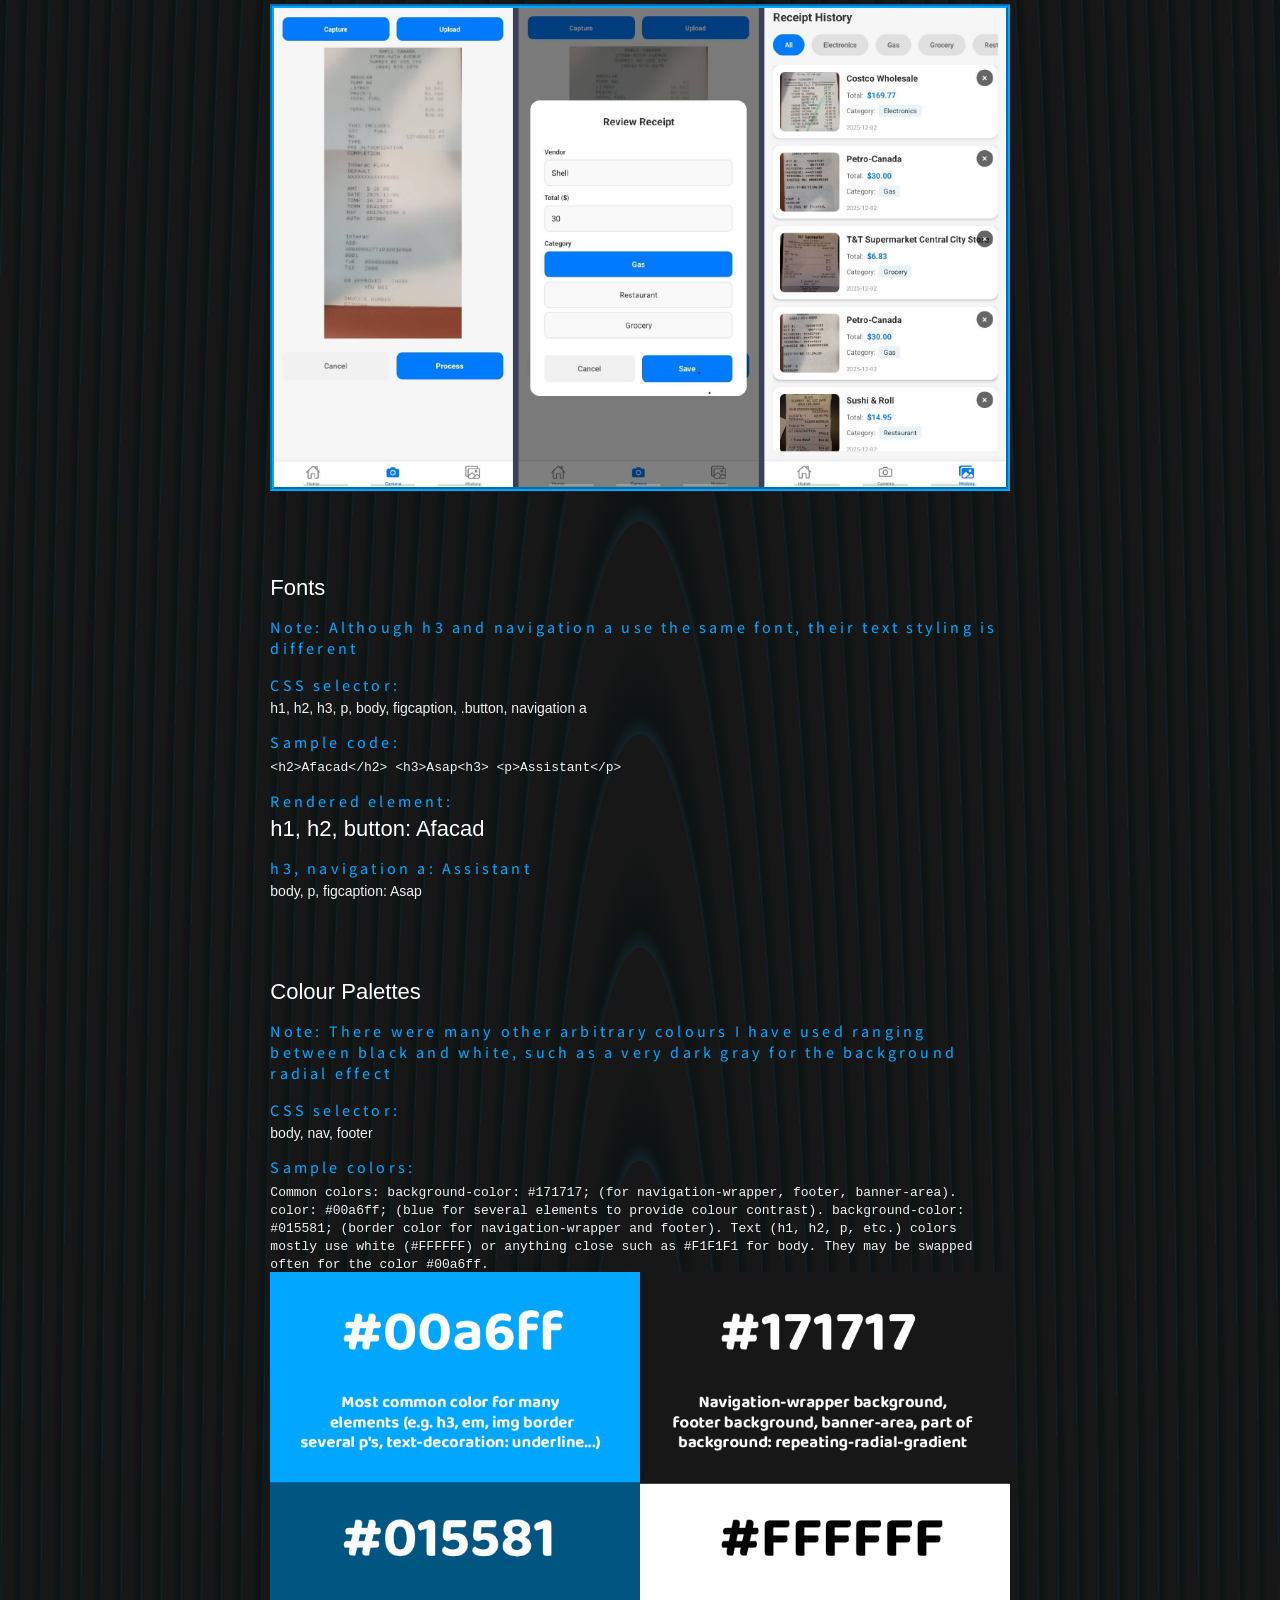
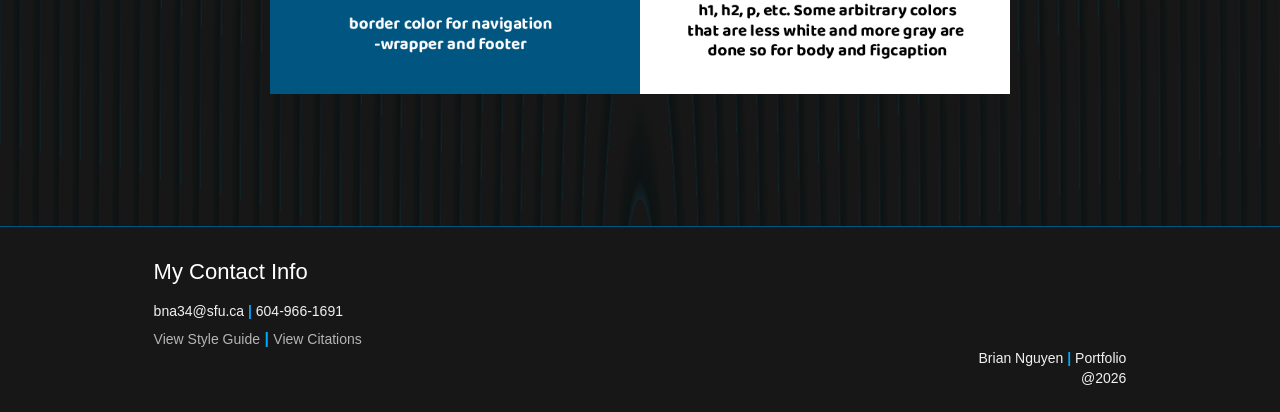
==== commit e3c711fc: "smallest fix in style guide" ====
--- a/style-guide.html
+++ b/style-guide.html
@@ -282,7 +282,7 @@
                   &lt;h2 class="center-h2-with-underline"&gt;Sample Card&lt;/h2&gt;
                     &lt;figure&gt;
                       &lt;img src="img/astroaward.jpg" alt="an image that can be found on the astrohno page"&gt;
-                      &lt;figcaption&gt;This is a figure image sample&lt;/figcaption&gt;
+                      &lt;figcaption&gt;This sample card has an image&lt;/figcaption&gt;
                     &lt;/figure&gt;
                 &lt;/div&gt;
             &lt;/a&gt;
@@ -298,7 +298,7 @@
               <h2 class="center-h2-with-underline">Sample Card</h2>
               <figure>
                 <img src="#" alt="this image does not exist but will go to the home page when this card is pressed">
-                <figcaption>This sample card has an image</figcaption>
+                <figcaption>This is a figure image sample</figcaption>
               </figure>
             </div>
           </a>
